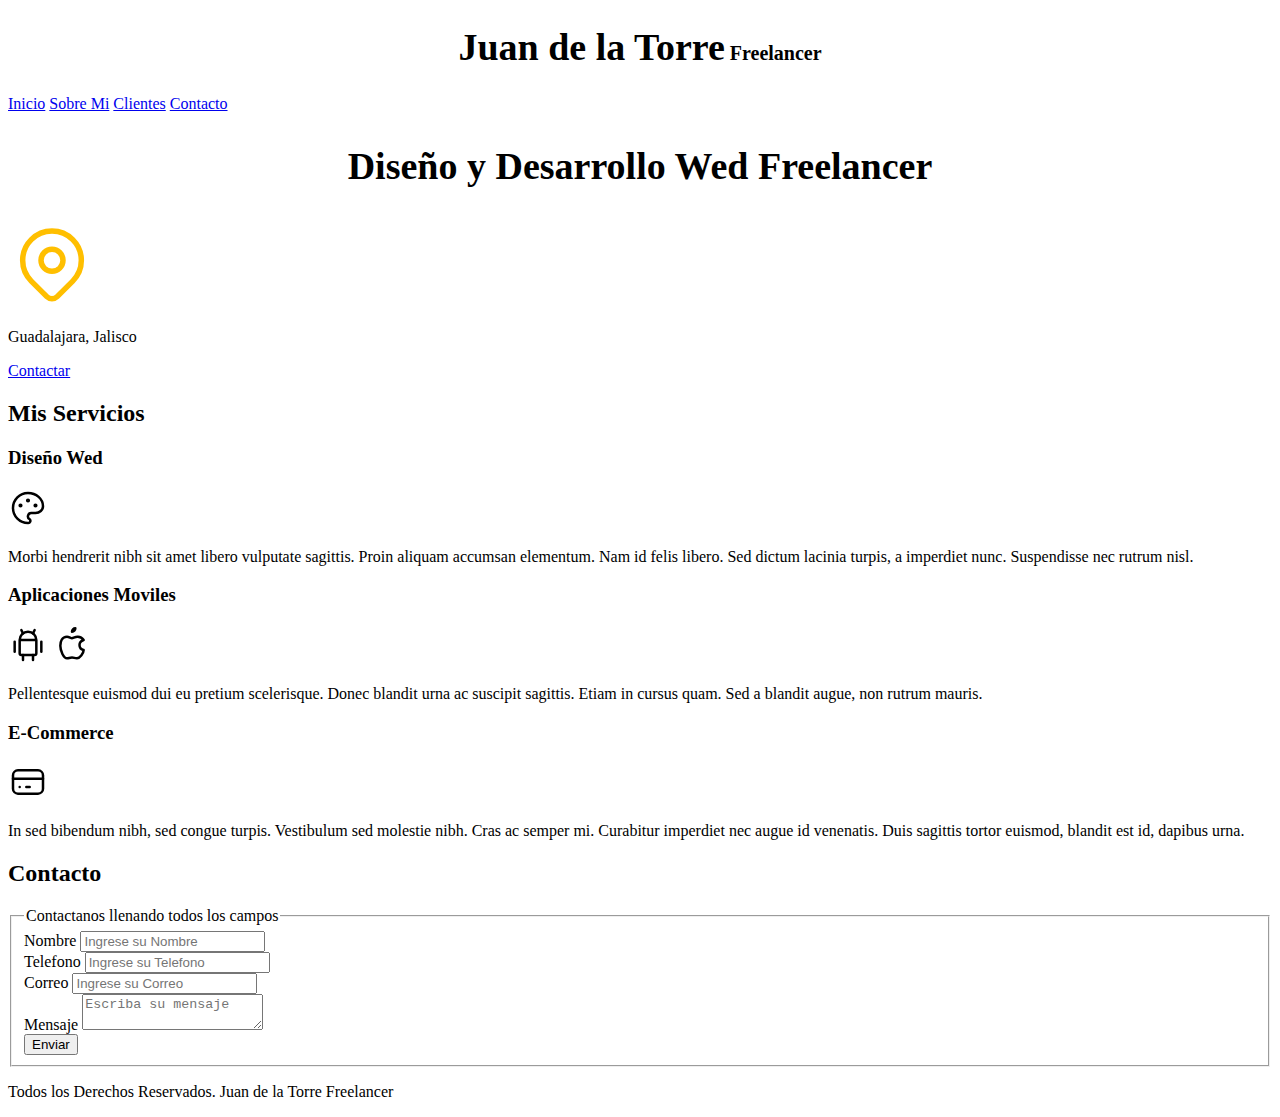
==== html/index.html @ 620b569c "modulo 6/26" ====
<!DOCTYPE html>
<html lang="en">
<head>
    <meta charset="UTF-8">
    <meta http-equiv="X-UA-Compatible" content="IE=edge">
    <meta name="viewport" content="width=<device-width>, initial-scale=1.0">
    <title>Document</title>
        <link rel="preload" href="css/styles.css" as="style">
        <link href="css/styles.css" rel="stylesheet">

</head>
<body>
    <header>
        <h1 class="titulo">Juan de la Torre<span> Freelancer</span></h1>
    </header>

    <nav>
        <a href="#">Inicio</a> 
        <a href="#">Sobre Mi</a> 
        <a href="#">Clientes</a> 
        <a href="#">Contacto</a> 
    </nav>

    

    <section>
        <h2 class="titulo">Diseño y Desarrollo Wed Freelancer</h2>
            <svg xmlns="http://www.w3.org/2000/svg" class="icon icon-tabler icon-tabler-map-pin" width="88" height="88" viewBox="0 0 24 24" stroke-width="1.5" stroke="#ffbf00" fill="none" stroke-linecap="round" stroke-linejoin="round">
                <path stroke="none" d="M0 0h24v24H0z" fill="none"/>
                <circle cx="12" cy="11" r="3" />
                <path d="M17.657 16.657l-4.243 4.243a2 2 0 0 1 -2.827 0l-4.244 -4.243a8 8 0 1 1 11.314 0z" />
              </svg>
        <p>Guadalajara, Jalisco</p>

        <a href="#">Contactar</a>
    </section>
    
    <main>
        <h2>Mis Servicios</h2>
        <section>
            <h3>Diseño Wed</h3>
            <svg xmlns="http://www.w3.org/2000/svg" class="icon icon-tabler icon-tabler-palette" width="40" height="40" viewBox="0 0 24 24" stroke-width="1.5" stroke="#000000" fill="none" stroke-linecap="round" stroke-linejoin="round">
                    <path stroke="none" d="M0 0h24v24H0z" fill="none"/>
                    <path d="M12 21a9 9 0 1 1 0 -18a9 8 0 0 1 9 8a4.5 4 0 0 1 -4.5 4h-2.5a2 2 0 0 0 -1 3.75a1.3 1.3 0 0 1 -1 2.25" />
                        <circle cx="7.5" cy="10.5" r=".5" fill="currentColor" />
                        <circle cx="12" cy="7.5" r=".5" fill="currentColor" />
                        <circle cx="16.5" cy="10.5" r=".5" fill="currentColor" />
              </svg>
            <p>Morbi hendrerit nibh sit amet libero vulputate sagittis. Proin aliquam accumsan elementum.
            Nam id felis libero. Sed dictum lacinia turpis, a imperdiet nunc. Suspendisse nec rutrum nisl.</p>
        </section>
        <section>
            <h3>Aplicaciones Moviles</h3>
                <svg xmlns="http://www.w3.org/2000/svg" class="icon icon-tabler icon-tabler-brand-android" width="40" height="40" viewBox="0 0 24 24" stroke-width="1.5" stroke="#000000" fill="none" stroke-linecap="round" stroke-linejoin="round">
                    <path stroke="none" d="M0 0h24v24H0z" fill="none"/>
                        <line x1="4" y1="10" x2="4" y2="16" />
                        <line x1="20" y1="10" x2="20" y2="16" />
                    <path d="M7 9h10v8a1 1 0 0 1 -1 1h-8a1 1 0 0 1 -1 -1v-8a5 5 0 0 1 10 0" />
                        <line x1="8" y1="3" x2="9" y2="5" />
                        <line x1="16" y1="3" x2="15" y2="5" />
                        <line x1="9" y1="18" x2="9" y2="21" />
                        <line x1="15" y1="18" x2="15" y2="21" />
                </svg>
                <svg xmlns="http://www.w3.org/2000/svg" class="icon icon-tabler icon-tabler-brand-apple" width="40" height="40" viewBox="0 0 24 24" stroke-width="1.5" stroke="#000000" fill="none" stroke-linecap="round" stroke-linejoin="round">
                    <path stroke="none" d="M0 0h24v24H0z" fill="none"/>
                    <path d="M9 7c-3 0 -4 3 -4 5.5c0 3 2 7.5 4 7.5c1.088 -.046 1.679 -.5 3 -.5c1.312 0 1.5 .5 3 .5s4 -3 4 -5c-.028 -.01 -2.472 -.403 -2.5 -3c-.019 -2.17 2.416 -2.954 2.5 -3c-1.023 -1.492 -2.951 -1.963 -3.5 -2c-1.433 -.111 -2.83 1 -3.5 1c-.68 0 -1.9 -1 -3 -1z" />
                    <path d="M12 4a2 2 0 0 0 2 -2a2 2 0 0 0 -2 2" />
                </svg>
            <p>Pellentesque euismod dui eu pretium scelerisque. Donec blandit urna ac suscipit sagittis.
            Etiam in cursus quam. Sed a blandit augue, non rutrum mauris.</p>
        </section>
        <section>
             <h3>E-Commerce</h3>
                <svg xmlns="http://www.w3.org/2000/svg" class="icon icon-tabler icon-tabler-credit-card" width="40" height="40" viewBox="0 0 24 24" stroke-width="1.5" stroke="#000000" fill="none" stroke-linecap="round" stroke-linejoin="round">
                    <path stroke="none" d="M0 0h24v24H0z" fill="none"/>
                        <rect x="3" y="5" width="18" height="14" rx="3" />
                            <line x1="3" y1="10" x2="21" y2="10" />
                            <line x1="7" y1="15" x2="7.01" y2="15" />
                            <line x1="11" y1="15" x2="13" y2="15" />
                </svg>
            <p>In sed bibendum nibh, sed congue turpis.
            Vestibulum sed molestie nibh. Cras ac semper mi.
            Curabitur imperdiet nec augue id venenatis.
            Duis sagittis tortor euismod, blandit est id, dapibus urna.</p>
        </section>
       
    </main>

    <section>
        <h2>Contacto</h2>
            <form>
                <fieldset>
                    <legend>Contactanos llenando todos los campos</legend>
                    <div>
                        <label>Nombre</label>
                            <input type="text" placeholder="Ingrese su Nombre">
                    </div> 
                    <div>   
                        <label>Telefono</label>
                            <input type="tel" placeholder="Ingrese su Telefono">
                    </div>
                    <div>
                        <label>Correo</label>
                            <input type="email" placeholder="Ingrese su Correo">
                    </div>
                    <div>    
                        <label>Mensaje</label>
                                <textarea placeholder="Escriba su mensaje"></textarea>
                    </div>
                    <div>
                            <input type="submit" value="Enviar">
                    </div>        
                        
                </fieldset>
            </form>
    </section>
   
    <footer>
        <p>Todos los Derechos Reservados. Juan de la Torre Freelancer</p>
    </footer>
   
</body>
</html>
---- html/css/styles.css ----
:root{
    --blanco: #ffffff;
    --oscuro: #212121;
    --primario: #ffc107;
    --secundario: #0097a7;
    --gris: #757575;

    --fuenteprincipal: 3.8rem;
}


html{
    font-size: 62.5%;
}
body{
    font-size: 16px;
}
.titulo{
    text-align: center;
    font-size: var(--fuenteprincipal);
    
}
.titulo span{
    font-size: 2rem;
}
---- html/css/styles.css ----
:root{
    --blanco: #ffffff;
    --oscuro: #212121;
    --primario: #ffc107;
    --secundario: #0097a7;
    --gris: #757575;

    --fuenteprincipal: 3.8rem;
}


html{
    font-size: 62.5%;
}
body{
    font-size: 16px;
}
.titulo{
    text-align: center;
    font-size: var(--fuenteprincipal);
    
}
.titulo span{
    font-size: 2rem;
}
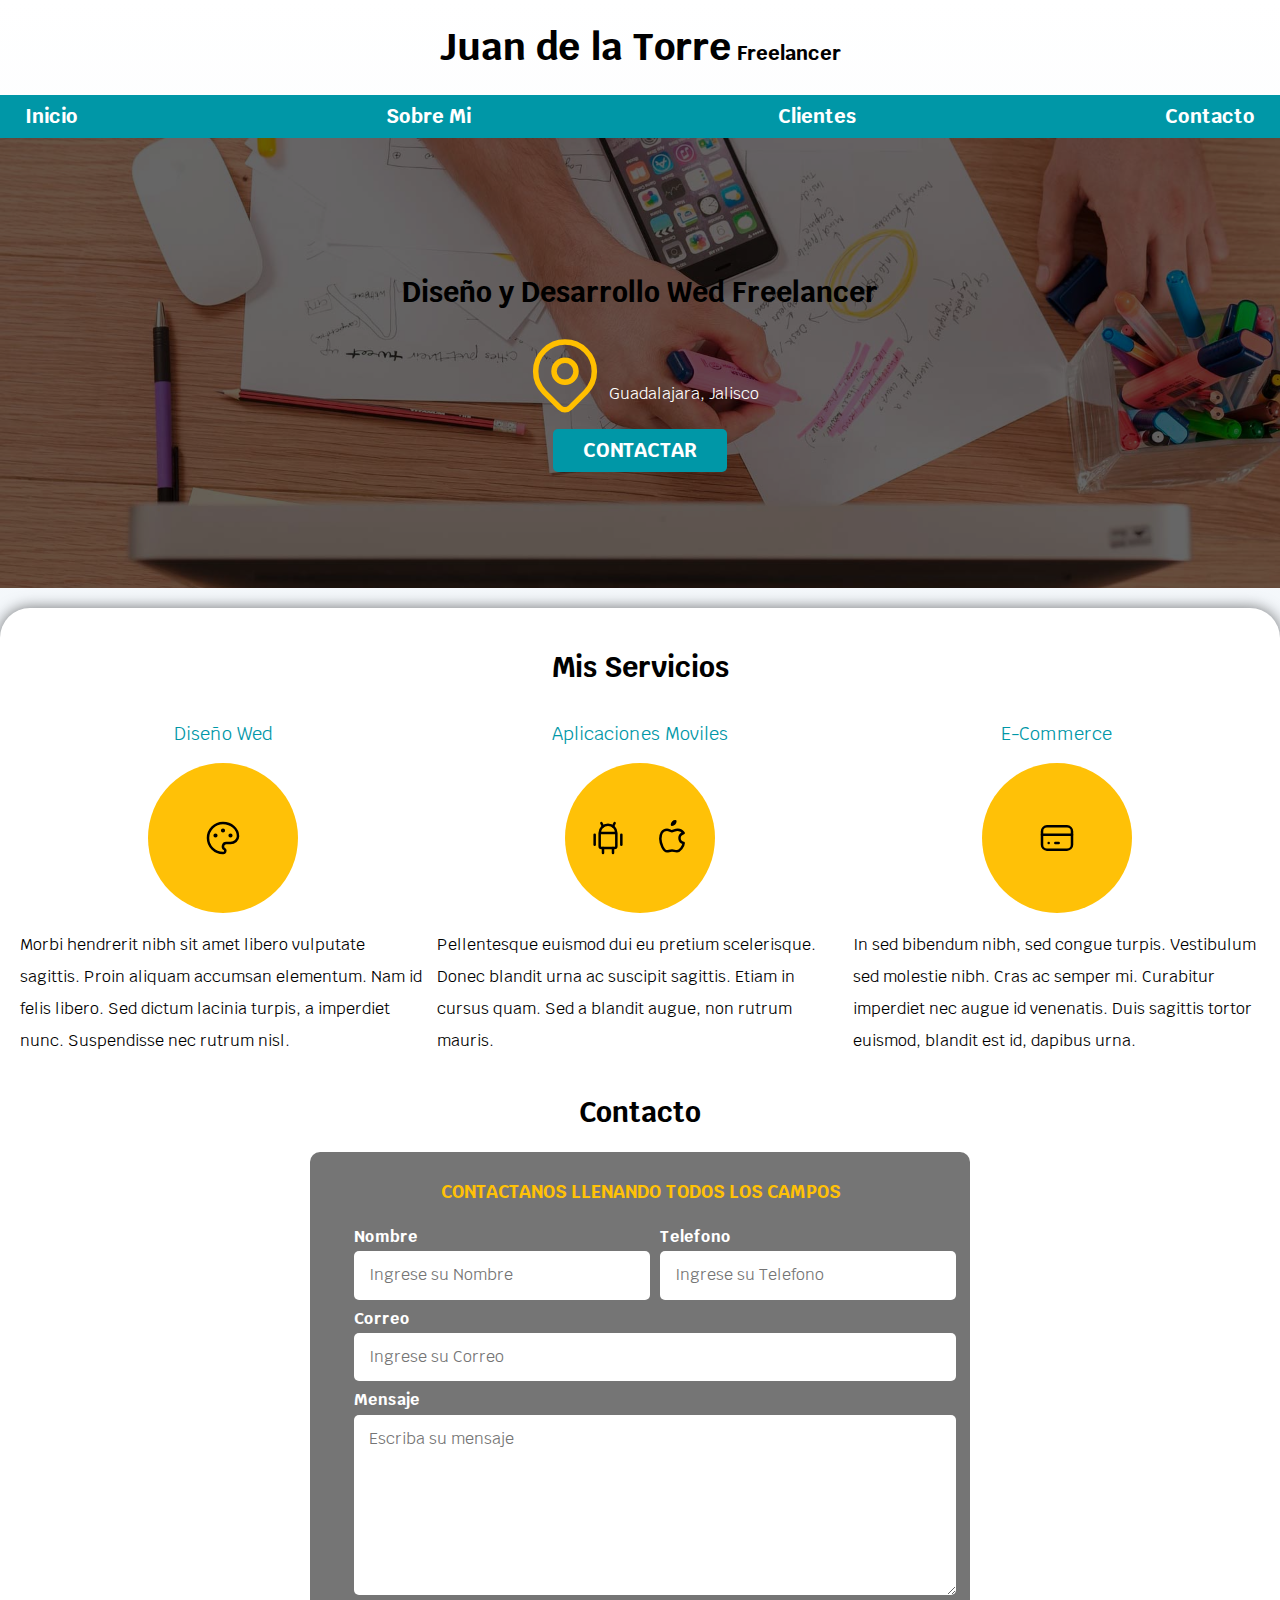
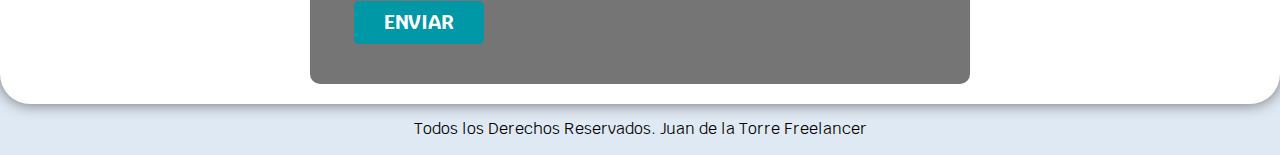
==== commit e139ccac: "Se termino Proyecto modulo 6" ====
--- a/html/index.html
+++ b/html/index.html
@@ -5,117 +5,147 @@
     <meta http-equiv="X-UA-Compatible" content="IE=edge">
     <meta name="viewport" content="width=<device-width>, initial-scale=1.0">
     <title>Document</title>
-        <link rel="preload" href="css/styles.css" as="style">
-        <link href="css/styles.css" rel="stylesheet">
+    <link rel="preload" href="css/normalize.css" as="style">
+    <link rel="stylesheet" href="css/normalize.css">
+    <link rel="preconnect" href="https://fonts.googleapis.com">
+    <link rel="preconnect" href="https://fonts.gstatic.com" crossorigin>
+    <link href="https://fonts.googleapis.com/css2?family=Krub:wght@400;700&display=swap" rel="stylesheet">
+    <link rel="preload" href="css/styles.css" as="style">
+    <link href="css/styles.css" rel="stylesheet">
 
 </head>
 <body>
     <header>
         <h1 class="titulo">Juan de la Torre<span> Freelancer</span></h1>
     </header>
+        <div class="nav-bg">
+            <nav class="navegacion-principal contenedor">
+            <a href="#">Inicio</a> 
+            <a href="#">Sobre Mi</a> 
+            <a href="#">Clientes</a> 
+            <a href="#">Contacto</a> 
+            </nav>
+        </div>
+    
+        <!--
+            Ejemplo de un Comentario
+        -->
 
-    <nav>
-        <a href="#">Inicio</a> 
-        <a href="#">Sobre Mi</a> 
-        <a href="#">Clientes</a> 
-        <a href="#">Contacto</a> 
-    </nav>
 
+
+
+    <section class="hero">
+        <div class="contenido-hero">
+            <h2 >Diseño y Desarrollo Wed Freelancer</h2>
+        
+            <div class="ubicacion">
+                <svg xmlns="http://www.w3.org/2000/svg" class="icon icon-tabler icon-tabler-map-pin" width="88" height="88" viewBox="0 0 24 24" stroke-width="1.5" stroke="#ffbf00" fill="none" stroke-linecap="round" stroke-linejoin="round">
+                <path stroke="none" d="M0 0h24v24H0z" fill="none"/>
+                <circle cx="12" cy="11" r="3" />
+                <path d="M17.657 16.657l-4.243 4.243a2 2 0 0 1 -2.827 0l-4.244 -4.243a8 8 0 1 1 11.314 0z" />
+                </svg>
+                <p>Guadalajara, Jalisco</p>
+            </div>
+            
+
+        <a class="boton" href="#">Contactar</a>
+        </div>
+        
+    </section>
+    
+    <main class="contenedor sombra">
+        <h2>Mis Servicios</h2>
+
+        <div class="servicios">
+
+            <section class="servicio">
+                <h3>Diseño Wed</h3>
+                <div class="iconos">
+                    <svg xmlns="http://www.w3.org/2000/svg" class="icon icon-tabler icon-tabler-palette" width="40" height="40" viewBox="0 0 24 24" stroke-width="1.5" stroke="#000000" fill="none" stroke-linecap="round" stroke-linejoin="round">
+                            <path stroke="none" d="M0 0h24v24H0z" fill="none"/>
+                            <path d="M12 21a9 9 0 1 1 0 -18a9 8 0 0 1 9 8a4.5 4 0 0 1 -4.5 4h-2.5a2 2 0 0 0 -1 3.75a1.3 1.3 0 0 1 -1 2.25" />
+                                <circle cx="7.5" cy="10.5" r=".5" fill="currentColor" />
+                                <circle cx="12" cy="7.5" r=".5" fill="currentColor" />
+                                <circle cx="16.5" cy="10.5" r=".5" fill="currentColor" />
+                    </svg>
+                </div>
+                    <p>Morbi hendrerit nibh sit amet libero vulputate sagittis. Proin aliquam accumsan elementum.
+                    Nam id felis libero. Sed dictum lacinia turpis, a imperdiet nunc. Suspendisse nec rutrum nisl.</p>
+            </section>
+            <section class="servicio">
+                <h3>Aplicaciones Moviles</h3>
+                    <div class="iconos">
+                        <svg xmlns="http://www.w3.org/2000/svg" class="icon icon-tabler icon-tabler-brand-android" width="40" height="40" viewBox="0 0 24 24" stroke-width="1.5" stroke="#000000" fill="none" stroke-linecap="round" stroke-linejoin="round">
+                            <path stroke="none" d="M0 0h24v24H0z" fill="none"/>
+                                <line x1="4" y1="10" x2="4" y2="16" />
+                                <line x1="20" y1="10" x2="20" y2="16" />
+                            <path d="M7 9h10v8a1 1 0 0 1 -1 1h-8a1 1 0 0 1 -1 -1v-8a5 5 0 0 1 10 0" />
+                                <line x1="8" y1="3" x2="9" y2="5" />
+                                <line x1="16" y1="3" x2="15" y2="5" />
+                                <line x1="9" y1="18" x2="9" y2="21" />
+                                <line x1="15" y1="18" x2="15" y2="21" />
+                        </svg>
+                        <svg xmlns="http://www.w3.org/2000/svg" class="icon icon-tabler icon-tabler-brand-apple" width="40" height="40" viewBox="0 0 24 24" stroke-width="1.5" stroke="#000000" fill="none" stroke-linecap="round" stroke-linejoin="round">
+                            <path stroke="none" d="M0 0h24v24H0z" fill="none"/>
+                            <path d="M9 7c-3 0 -4 3 -4 5.5c0 3 2 7.5 4 7.5c1.088 -.046 1.679 -.5 3 -.5c1.312 0 1.5 .5 3 .5s4 -3 4 -5c-.028 -.01 -2.472 -.403 -2.5 -3c-.019 -2.17 2.416 -2.954 2.5 -3c-1.023 -1.492 -2.951 -1.963 -3.5 -2c-1.433 -.111 -2.83 1 -3.5 1c-.68 0 -1.9 -1 -3 -1z" />
+                            <path d="M12 4a2 2 0 0 0 2 -2a2 2 0 0 0 -2 2" />
+                        </svg>
+                    </div>
+                        <p>Pellentesque euismod dui eu pretium scelerisque. Donec blandit urna ac suscipit sagittis.
+                        Etiam in cursus quam. Sed a blandit augue, non rutrum mauris.</p>
+            </section>
+            <section class="servicio">
+                <h3>E-Commerce</h3>
+                
+                <div class="iconos">
+                        <svg xmlns="http://www.w3.org/2000/svg" class="icon icon-tabler icon-tabler-credit-card" width="40" height="40" viewBox="0 0 24 24" stroke-width="1.5" stroke="#000000" fill="none" stroke-linecap="round" stroke-linejoin="round">
+                            <path stroke="none" d="M0 0h24v24H0z" fill="none"/>
+                                <rect x="3" y="5" width="18" height="14" rx="3" />
+                                    <line x1="3" y1="10" x2="21" y2="10" />
+                                    <line x1="7" y1="15" x2="7.01" y2="15" />
+                                    <line x1="11" y1="15" x2="13" y2="15" />
+                        </svg>
+                </div>
+                    <p>In sed bibendum nibh, sed congue turpis.
+                    Vestibulum sed molestie nibh. Cras ac semper mi.
+                    Curabitur imperdiet nec augue id venenatis.
+                    Duis sagittis tortor euismod, blandit est id, dapibus urna.</p>
+            </section>
+       </div>
     
 
     <section>
-        <h2 class="titulo">Diseño y Desarrollo Wed Freelancer</h2>
-            <svg xmlns="http://www.w3.org/2000/svg" class="icon icon-tabler icon-tabler-map-pin" width="88" height="88" viewBox="0 0 24 24" stroke-width="1.5" stroke="#ffbf00" fill="none" stroke-linecap="round" stroke-linejoin="round">
-                <path stroke="none" d="M0 0h24v24H0z" fill="none"/>
-                <circle cx="12" cy="11" r="3" />
-                <path d="M17.657 16.657l-4.243 4.243a2 2 0 0 1 -2.827 0l-4.244 -4.243a8 8 0 1 1 11.314 0z" />
-              </svg>
-        <p>Guadalajara, Jalisco</p>
-
-        <a href="#">Contactar</a>
-    </section>
-    
-    <main>
-        <h2>Mis Servicios</h2>
-        <section>
-            <h3>Diseño Wed</h3>
-            <svg xmlns="http://www.w3.org/2000/svg" class="icon icon-tabler icon-tabler-palette" width="40" height="40" viewBox="0 0 24 24" stroke-width="1.5" stroke="#000000" fill="none" stroke-linecap="round" stroke-linejoin="round">
-                    <path stroke="none" d="M0 0h24v24H0z" fill="none"/>
-                    <path d="M12 21a9 9 0 1 1 0 -18a9 8 0 0 1 9 8a4.5 4 0 0 1 -4.5 4h-2.5a2 2 0 0 0 -1 3.75a1.3 1.3 0 0 1 -1 2.25" />
-                        <circle cx="7.5" cy="10.5" r=".5" fill="currentColor" />
-                        <circle cx="12" cy="7.5" r=".5" fill="currentColor" />
-                        <circle cx="16.5" cy="10.5" r=".5" fill="currentColor" />
-              </svg>
-            <p>Morbi hendrerit nibh sit amet libero vulputate sagittis. Proin aliquam accumsan elementum.
-            Nam id felis libero. Sed dictum lacinia turpis, a imperdiet nunc. Suspendisse nec rutrum nisl.</p>
-        </section>
-        <section>
-            <h3>Aplicaciones Moviles</h3>
-                <svg xmlns="http://www.w3.org/2000/svg" class="icon icon-tabler icon-tabler-brand-android" width="40" height="40" viewBox="0 0 24 24" stroke-width="1.5" stroke="#000000" fill="none" stroke-linecap="round" stroke-linejoin="round">
-                    <path stroke="none" d="M0 0h24v24H0z" fill="none"/>
-                        <line x1="4" y1="10" x2="4" y2="16" />
-                        <line x1="20" y1="10" x2="20" y2="16" />
-                    <path d="M7 9h10v8a1 1 0 0 1 -1 1h-8a1 1 0 0 1 -1 -1v-8a5 5 0 0 1 10 0" />
-                        <line x1="8" y1="3" x2="9" y2="5" />
-                        <line x1="16" y1="3" x2="15" y2="5" />
-                        <line x1="9" y1="18" x2="9" y2="21" />
-                        <line x1="15" y1="18" x2="15" y2="21" />
-                </svg>
-                <svg xmlns="http://www.w3.org/2000/svg" class="icon icon-tabler icon-tabler-brand-apple" width="40" height="40" viewBox="0 0 24 24" stroke-width="1.5" stroke="#000000" fill="none" stroke-linecap="round" stroke-linejoin="round">
-                    <path stroke="none" d="M0 0h24v24H0z" fill="none"/>
-                    <path d="M9 7c-3 0 -4 3 -4 5.5c0 3 2 7.5 4 7.5c1.088 -.046 1.679 -.5 3 -.5c1.312 0 1.5 .5 3 .5s4 -3 4 -5c-.028 -.01 -2.472 -.403 -2.5 -3c-.019 -2.17 2.416 -2.954 2.5 -3c-1.023 -1.492 -2.951 -1.963 -3.5 -2c-1.433 -.111 -2.83 1 -3.5 1c-.68 0 -1.9 -1 -3 -1z" />
-                    <path d="M12 4a2 2 0 0 0 2 -2a2 2 0 0 0 -2 2" />
-                </svg>
-            <p>Pellentesque euismod dui eu pretium scelerisque. Donec blandit urna ac suscipit sagittis.
-            Etiam in cursus quam. Sed a blandit augue, non rutrum mauris.</p>
-        </section>
-        <section>
-             <h3>E-Commerce</h3>
-                <svg xmlns="http://www.w3.org/2000/svg" class="icon icon-tabler icon-tabler-credit-card" width="40" height="40" viewBox="0 0 24 24" stroke-width="1.5" stroke="#000000" fill="none" stroke-linecap="round" stroke-linejoin="round">
-                    <path stroke="none" d="M0 0h24v24H0z" fill="none"/>
-                        <rect x="3" y="5" width="18" height="14" rx="3" />
-                            <line x1="3" y1="10" x2="21" y2="10" />
-                            <line x1="7" y1="15" x2="7.01" y2="15" />
-                            <line x1="11" y1="15" x2="13" y2="15" />
-                </svg>
-            <p>In sed bibendum nibh, sed congue turpis.
-            Vestibulum sed molestie nibh. Cras ac semper mi.
-            Curabitur imperdiet nec augue id venenatis.
-            Duis sagittis tortor euismod, blandit est id, dapibus urna.</p>
-        </section>
-       
-    </main>
-
-    <section>
         <h2>Contacto</h2>
-            <form>
+            <form class="formulario">
                 <fieldset>
                     <legend>Contactanos llenando todos los campos</legend>
-                    <div>
-                        <label>Nombre</label>
-                            <input type="text" placeholder="Ingrese su Nombre">
+                    <div class="contenedor-campos">
+                        <div class="campo">
+                            <label>Nombre</label>
+                                <input class="input-text" type="text" placeholder="Ingrese su Nombre">
+                        </div> 
+                        <div class="campo">   
+                            <label>Telefono</label>
+                                <input class="input-text" type="tel" placeholder="Ingrese su Telefono">
+                        </div>
+                        <div class="campo">
+                            <label>Correo</label>
+                                <input class="input-text" type="email" placeholder="Ingrese su Correo">
+                        </div>
+                        <div class="campo">    
+                            <label>Mensaje</label>
+                                    <textarea class="input-text" placeholder="Escriba su mensaje"></textarea>
+                        </div>
                     </div> 
-                    <div>   
-                        <label>Telefono</label>
-                            <input type="tel" placeholder="Ingrese su Telefono">
-                    </div>
-                    <div>
-                        <label>Correo</label>
-                            <input type="email" placeholder="Ingrese su Correo">
-                    </div>
-                    <div>    
-                        <label>Mensaje</label>
-                                <textarea placeholder="Escriba su mensaje"></textarea>
-                    </div>
-                    <div>
-                            <input type="submit" value="Enviar">
-                    </div>        
-                        
+                        <div class="aliniar-derecha flex">
+                            <input class="boton w-sm-100" type="submit" value="Enviar">
+                        </div>        
+                       
                 </fieldset>
             </form>
     </section>
-   
-    <footer>
+</main>
+    <footer class="footer">
         <p>Todos los Derechos Reservados. Juan de la Torre Freelancer</p>
     </footer>
    
--- a/html/css/styles.css
+++ b/html/css/styles.css
@@ -4,22 +4,235 @@
     --primario: #ffc107;
     --secundario: #0097a7;
     --gris: #757575;
-
+    --grisClaro: #DFE9F3;
     --fuenteprincipal: 3.8rem;
 }
 
+/* Ejemplo de Comentario CSS */
 
 html{
     font-size: 62.5%;
+    box-sizing:border-box; 
+    scroll-snap-type: y proximity;
+}
+.servicio,.navegacion-principal,.formulario{
+    scroll-snap-align: center;
+    scroll-snap-stop: always;
+}
+
+
+*, *:before, *:after {
+
+box-sizing: inherit;
+
 }
 body{
     font-size: 16px;
-}
-.titulo{
-    text-align: center;
-    font-size: var(--fuenteprincipal);
-    
-}
+    font-family: 'Krub', sans-serif;
+    background-image: linear-gradient(to top, var(--grisClaro) 0%, var(--blanco) 100%);
+}
+h1{
+    font-size: 3.8rem;
+}
+h2{
+    font-size: 2.8rem;
+}
+h3{
+    font-size: 1.8rem;
+}
+h1,h2,h2{
+    text-align: center;
+}
+
 .titulo span{
     font-size: 2rem;
+}
+.contenedor{
+    max-width: 125rem;
+    margin: 0 auto;
+}
+.boton{
+    background-color: var(--secundario);
+    color: var(--blanco);
+    padding: 1rem 3rem;
+    margin-top: 1rem;
+    font-size: 2rem;
+    text-decoration: none;
+    text-transform: uppercase;
+    font-weight: bold;
+    border-radius: 0.5rem;
+    width: 80%;
+    text-align: center;
+    border: none;
+}
+@media (min-width: 768px){
+    .boton {
+        width: auto;
+    }
+}
+.boton:hover{
+    cursor: pointer;
+}
+.sombra{
+    -webkit-box-shadow: 0px 0px 15px 0px rgba(0,0,0,0.55);
+    -moz-box-shadow: 0px 0px 15px 0px rgba(0,0,0,0.55);
+    box-shadow: 0px 0px 15px 0px rgba(0,0,0,0.55);
+    background-color: var(--blanco);
+    padding: 2rem;
+    border-radius: 3rem;
+}
+.w-sm-100{
+    width: 100%;
+}
+
+.flex{
+    display: flex;
+}
+@media (min-width: 768px){
+    .w-sm-100{
+        width: auto;
+    }
+}
+.aliniar-derecha{
+    justify-content: flex-start;
+}
+.nav-bg{
+    background-color: var(--secundario);
+}
+.navegacion-principal{
+    display: flex;
+    flex-direction: column;
+    align-items: center;
+}
+
+@media (min-width: 768px){
+    .navegacion-principal{
+        flex-direction: row;
+        justify-content: space-between;
+    }
+}
+
+.navegacion-principal a{
+    color: var(--blanco);
+    text-decoration: none;
+    font-size: 2rem;
+    font-weight: bold;
+    padding: 1rem;
+}
+.navegacion-principal a:hover{
+    background-color: var(--primario);
+    color: var(--oscuro);
+
+}
+.hero{
+    background-image: url(../img/hero.jpg);
+    background-repeat: no-repeat;
+    background-size: cover;
+    height: 450px;
+    position: relative;
+    margin-bottom: 2rem;
+}
+.contenido-hero{
+    position: absolute;
+    background-color: rgba(0,0,0,.6);
+    width: 100%;
+    height: 100%;
+    display: flex;
+    flex-direction: column;
+    align-items: center;
+    justify-content: center;
+}
+
+
+.contenido-hero h1,
+.contenido-hero p{
+    color: var(--blanco);
+}
+.ubicacion {
+    display: flex;
+    align-items: flex-end;
+}
+
+@media (min-width: 768px){
+    .servicios{
+    display: grid;
+    grid-template-columns:repeat( 3, 1fr); /*divide las columnas en fracciones para cada contenido*/
+    column-gap: 1rem;
+    }
+}
+.servicio{
+    display: flex;
+    flex-direction: column;
+    align-items: center;
+}
+.servicio h3{
+    color: var(--secundario);
+    font-weight: normal;
+}
+.servicio p{
+    line-height: 2;
+}
+.servicio .iconos{
+    width: 15rem;
+    height: 15rem;
+    background-color: var(--primario);
+    border-radius: 50%;
+    display: flex;
+    justify-content: space-evenly;
+    align-items: center;
+}
+.formulario{
+    background-color: var(--gris);
+    width: min( 60rem, 85%);/*compara los 2 valores y utiliza el valor mas pequeño*/
+    margin: 0 auto 0 auto;
+    padding: 3rem;
+    border-radius: 1rem;
+}
+.formulario fieldset{
+    border: none;
+}
+.formulario legend{
+    text-align: center;
+    font-size: 1.8rem;
+    text-transform: uppercase;
+    font-weight: 700;
+    margin-bottom: 2rem;
+    color: var(--primario);
+}
+@media (min-width: 768px){
+    .contenedor-campos{
+   
+    display: grid;
+    grid-template-columns: 1fr 1fr;
+    grid-template-rows: auto auto 20rem;
+    column-gap: 4rem;
+    
+    
+}
+    .campo:nth-child(3),
+    .campo:nth-child(4){
+        grid-column: 1 / 3;
+    }
+}
+
+.campo{
+    margin-bottom: 1rem;
+}
+.campo label{
+    color: var(--blanco);
+    font-weight: bold;
+    margin-bottom: .5rem;
+    display: block;
+}
+.campo textarea{
+    height: 15rem;
+}
+.input-text{
+    width: 100%;
+    border: none;
+    padding: 1.5rem;
+    border-radius: .5rem;
+}
+.footer{
+    text-align: center;
 }--- a/html/css/styles.css
+++ b/html/css/styles.css
@@ -4,22 +4,235 @@
     --primario: #ffc107;
     --secundario: #0097a7;
     --gris: #757575;
-
+    --grisClaro: #DFE9F3;
     --fuenteprincipal: 3.8rem;
 }
 
+/* Ejemplo de Comentario CSS */
 
 html{
     font-size: 62.5%;
+    box-sizing:border-box; 
+    scroll-snap-type: y proximity;
+}
+.servicio,.navegacion-principal,.formulario{
+    scroll-snap-align: center;
+    scroll-snap-stop: always;
+}
+
+
+*, *:before, *:after {
+
+box-sizing: inherit;
+
 }
 body{
     font-size: 16px;
-}
-.titulo{
-    text-align: center;
-    font-size: var(--fuenteprincipal);
-    
-}
+    font-family: 'Krub', sans-serif;
+    background-image: linear-gradient(to top, var(--grisClaro) 0%, var(--blanco) 100%);
+}
+h1{
+    font-size: 3.8rem;
+}
+h2{
+    font-size: 2.8rem;
+}
+h3{
+    font-size: 1.8rem;
+}
+h1,h2,h2{
+    text-align: center;
+}
+
 .titulo span{
     font-size: 2rem;
+}
+.contenedor{
+    max-width: 125rem;
+    margin: 0 auto;
+}
+.boton{
+    background-color: var(--secundario);
+    color: var(--blanco);
+    padding: 1rem 3rem;
+    margin-top: 1rem;
+    font-size: 2rem;
+    text-decoration: none;
+    text-transform: uppercase;
+    font-weight: bold;
+    border-radius: 0.5rem;
+    width: 80%;
+    text-align: center;
+    border: none;
+}
+@media (min-width: 768px){
+    .boton {
+        width: auto;
+    }
+}
+.boton:hover{
+    cursor: pointer;
+}
+.sombra{
+    -webkit-box-shadow: 0px 0px 15px 0px rgba(0,0,0,0.55);
+    -moz-box-shadow: 0px 0px 15px 0px rgba(0,0,0,0.55);
+    box-shadow: 0px 0px 15px 0px rgba(0,0,0,0.55);
+    background-color: var(--blanco);
+    padding: 2rem;
+    border-radius: 3rem;
+}
+.w-sm-100{
+    width: 100%;
+}
+
+.flex{
+    display: flex;
+}
+@media (min-width: 768px){
+    .w-sm-100{
+        width: auto;
+    }
+}
+.aliniar-derecha{
+    justify-content: flex-start;
+}
+.nav-bg{
+    background-color: var(--secundario);
+}
+.navegacion-principal{
+    display: flex;
+    flex-direction: column;
+    align-items: center;
+}
+
+@media (min-width: 768px){
+    .navegacion-principal{
+        flex-direction: row;
+        justify-content: space-between;
+    }
+}
+
+.navegacion-principal a{
+    color: var(--blanco);
+    text-decoration: none;
+    font-size: 2rem;
+    font-weight: bold;
+    padding: 1rem;
+}
+.navegacion-principal a:hover{
+    background-color: var(--primario);
+    color: var(--oscuro);
+
+}
+.hero{
+    background-image: url(../img/hero.jpg);
+    background-repeat: no-repeat;
+    background-size: cover;
+    height: 450px;
+    position: relative;
+    margin-bottom: 2rem;
+}
+.contenido-hero{
+    position: absolute;
+    background-color: rgba(0,0,0,.6);
+    width: 100%;
+    height: 100%;
+    display: flex;
+    flex-direction: column;
+    align-items: center;
+    justify-content: center;
+}
+
+
+.contenido-hero h1,
+.contenido-hero p{
+    color: var(--blanco);
+}
+.ubicacion {
+    display: flex;
+    align-items: flex-end;
+}
+
+@media (min-width: 768px){
+    .servicios{
+    display: grid;
+    grid-template-columns:repeat( 3, 1fr); /*divide las columnas en fracciones para cada contenido*/
+    column-gap: 1rem;
+    }
+}
+.servicio{
+    display: flex;
+    flex-direction: column;
+    align-items: center;
+}
+.servicio h3{
+    color: var(--secundario);
+    font-weight: normal;
+}
+.servicio p{
+    line-height: 2;
+}
+.servicio .iconos{
+    width: 15rem;
+    height: 15rem;
+    background-color: var(--primario);
+    border-radius: 50%;
+    display: flex;
+    justify-content: space-evenly;
+    align-items: center;
+}
+.formulario{
+    background-color: var(--gris);
+    width: min( 60rem, 85%);/*compara los 2 valores y utiliza el valor mas pequeño*/
+    margin: 0 auto 0 auto;
+    padding: 3rem;
+    border-radius: 1rem;
+}
+.formulario fieldset{
+    border: none;
+}
+.formulario legend{
+    text-align: center;
+    font-size: 1.8rem;
+    text-transform: uppercase;
+    font-weight: 700;
+    margin-bottom: 2rem;
+    color: var(--primario);
+}
+@media (min-width: 768px){
+    .contenedor-campos{
+   
+    display: grid;
+    grid-template-columns: 1fr 1fr;
+    grid-template-rows: auto auto 20rem;
+    column-gap: 4rem;
+    
+    
+}
+    .campo:nth-child(3),
+    .campo:nth-child(4){
+        grid-column: 1 / 3;
+    }
+}
+
+.campo{
+    margin-bottom: 1rem;
+}
+.campo label{
+    color: var(--blanco);
+    font-weight: bold;
+    margin-bottom: .5rem;
+    display: block;
+}
+.campo textarea{
+    height: 15rem;
+}
+.input-text{
+    width: 100%;
+    border: none;
+    padding: 1.5rem;
+    border-radius: .5rem;
+}
+.footer{
+    text-align: center;
 }